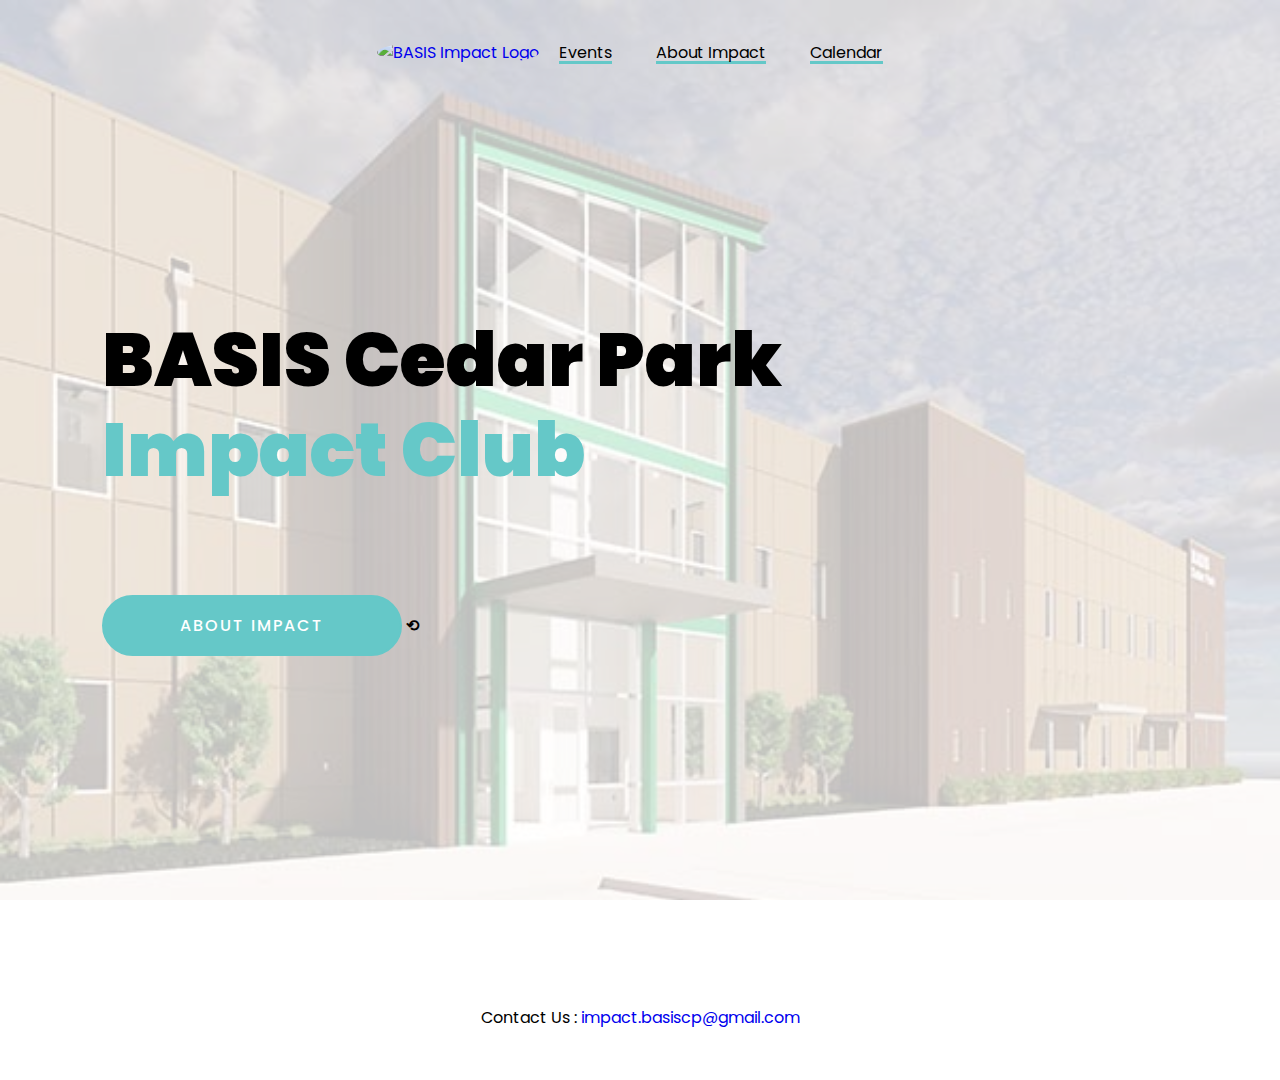
==== src/index.html @ 2e79f71d "Add files via upload" ====
<!DOCTYPE html>
<html lang="en">
  <head>
    <meta charset="UTF-8" />
    <title>BASIS Impact - Home</title>
    <link rel="icon" type="image/x-icon" href="">
    <link rel="stylesheet" href="style.css" />
  </head>
  <body>
      <nav style="z-index: 9999;">
        <a href="index.html"><img src="" alt="BASIS Impact Logo" style="width:100px;height:100px;border-radius:50%;"></a>
        <ul>
          <li><a href="events.html">Events</a></li>
          <li><a href="about.html">About Impact</a></li>
          <li><a href="calendar.html">Calendar</a></li>
        </ul>
      </nav>
      <div class="hero">
      <div class="content">
        <h1rp>BASIS Cedar Park</h1rp>
        <h1><span id="test">Impact Club</span></h1><br><br><br>

        <script>   
        var arr = ["About Impact", "Events", "Calendar"];
        var sites = ["about.html", "events.html", "calendar.html"];
        function random(mn, mx) {
            return Math.random() * (mx - mn) + mn;
        }
        function RandomPage() {
          var num=(Math.floor(random(1, 4)))-1
          var down = document.getElementById('_content').innerText = arr[num];
          var down = document.getElementById('_content').href = sites[num];
        }
        </script>

        <br><a id="_content" href="about.html" class="btn">About Impact</a>
        <a id="reroll" href="#" style="color:#000000" onclick="RandomPage()"><strong>⟲</strong></a>
      </div>
    </div>
    <footer>
      <p>Contact Us : <a href="mailto:impact.basiscp@gmail.com">impact.basiscp@gmail.com</a></p>
      <br><br>
    </footer>
  </body>
</html>
---- src/style.css ----
@import url("https://fonts.googleapis.com/css2?family=Poppins:wght@400;500;600;700&display=swap");


body {
  display: grid;
  height: 100vh; 
  place-items: center;
}

.dashboard {
  place-items: center;
  display: flex;
  position: absolute;
  top: 50%;
  left: 50%;
  margin-right: -50%;
  transform: translate(-50%, -50%);
}

svg {
  width: 114px;
  height: 114px;
  margin: 1em;
}

.bg {
  fill: none;
  stroke-width: 10px;
  stroke: #b7d5e1;
}

[class^="meter-"] {
  fill: none;
  stroke-width: 10px;
  stroke-linecap: round;
  transform: rotate(-90deg);
  transform-origin: 50% 50%;

}

.meter-1 {
  stroke-dasharray: 360;
  stroke-dashoffset: 349.2;
  stroke: #05aaff;
  animation: progress-1 1s ease-out;
}

@keyframes progress-1 {
    from {
        stroke-dashoffset: 360;
    }
    to {
        stroke-dashoffset: 349.2;
    }
}

* {
  margin: 0;
  padding: 0;
  box-sizing: border-box;
  font-family: "Poppins", sans-serif;
}
a {
  text-decoration: none;
}
.hero {
  width: 100%;
  height: 100vh;
  overflow: hidden;
}
.hero::before {
  content: "";
  background-image: url('images/bcp.png');
  background-size: cover;
  position: absolute;
  top: 0px;
  right: 0px;
  bottom: 0px;
  left: 0px;
  opacity: 0.25;
  overflow: hidden;
}

nav {
  display: flex;
  align-items: center;
  justify-content: space-between;
  padding: 30px 100px;
}
.logo {
  max-height: 60px;
  border-radius: 50%;
}
nav ul li {
  list-style: none;
  display: inline-block;
  padding: 10px 20px;
}
nav ul li a {
  color: #000000;
  background:
    linear-gradient(
      to right,
      rgba(100, 200, 200, 1),
      rgba(100, 200, 200, 1)
    ),
    linear-gradient(
      to right,
      rgba(255, 0, 0, 1),
      rgba(255, 0, 180, 1),
      rgba(0, 100, 200, 1)
  );
  background-size: 100% 3px, 0 3px;
  background-position: 100% 100%, 0 100%;
  background-repeat: no-repeat;
  transition: background-size 400ms;
}
nav ul li a:hover {
  background-size: 0 3px, 100% 3px;
  color: #000000;
}
nav ul li a:after {
  content: "";
  position: absolute;
  left: 0;
  width: 0;
  height: 3px;
  background: linear-gradient(
      to right,
      rgba(100, 200, 200, 1),
      rgba(100, 200, 200, 1)
    ),
    linear-gradient(
      to right,
      rgba(255, 0, 0, 1),
      rgba(255, 0, 180, 1),
      rgba(0, 100, 200, 1)
    );
  transition: 0.3s;
  bottom: 0;
}
nav ul li a:hover:after {
  width: 100%;
}
.btn {
  color: #fff;
  font-size: 16px;
  width: 300px;
  text-transform: uppercase;
  text-align: center;
  letter-spacing: 2px;
  padding: 16px 40px;
  border-radius: 500px;
  display: inline-block;
  font-weight: 500;
  transition: all 0.4s ease-in-out;
  background-size: 152% 100%;
  background: #65c8c8;
  border: 2px solid #65c8c8;
}
.btn:hover {
  background: transparent;
  border-color: #65c8c8;
  color: #65c8c8;
}

.content {
  position: absolute;
  top: 35%;
  left: 8%;
  overflow: hidden;
}
.content .title {
  color: #0a0a0a;
  font-size: 15px;
  text-transform: uppercase;
  text-align: center;
  letter-spacing: 4px;
  display: inline-block;
  margin-bottom: 20px;
  background: linear-gradient(
    120deg,
    #000000 20.69%,
    #000000 50.19%,
    #000000 79.69%
  );
  -webkit-background-clip: text;
  -webkit-text-fill-color: transparent;
}
.content h1 {
  color: #1f1f25;
  font-size: 75px;
  font-weight: 900;
  line-height: 90px;
  text-transform: inherit;

}
.content h1 span {
  color: #65c8c8;
}
.content p {
  width: 55%;
  color: #202020;
  margin-top: 25px;
  margin-bottom: 30px;
}

.type {
  display:inline-flex;
}

.type span {
  word-break: break-all;
  height: 1.3em;
  width:0%;
  overflow: hidden;
  animation:t 2s linear infinite alternate;
}
.type span:before {
  content:" ";
  display:inline-block;
}

h1rp {
  color: #000000;
  font-size: 75px;
  font-weight: 900;
  line-height: 90px;
  text-transform: inherit;
}

@keyframes t{
  90%,100% {width:100%}
}

.column {
  float: left;
  width: 50%;
  padding: 5px;
}

.row::after {
  content: "";
  clear: both;
  display: table;
}
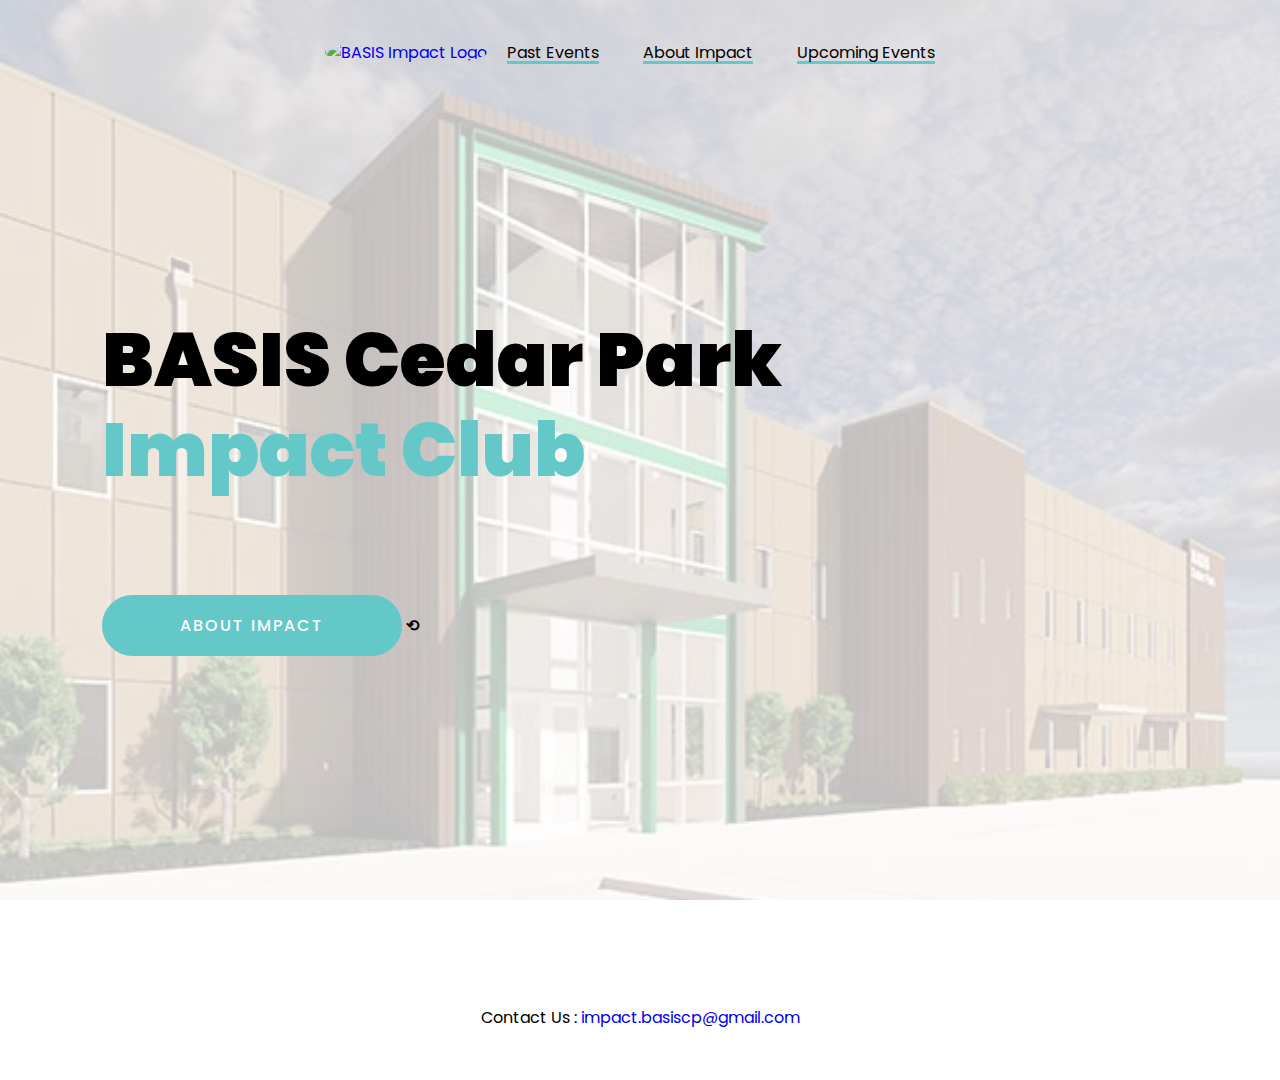
==== commit 6bf4621e: "Update index.html" ====
--- a/src/index.html
+++ b/src/index.html
@@ -10,9 +10,9 @@
       <nav style="z-index: 9999;">
         <a href="index.html"><img src="" alt="BASIS Impact Logo" style="width:100px;height:100px;border-radius:50%;"></a>
         <ul>
-          <li><a href="events.html">Events</a></li>
+          <li><a href="events.html">Past Events</a></li>
           <li><a href="about.html">About Impact</a></li>
-          <li><a href="calendar.html">Calendar</a></li>
+          <li><a href="calendar.html">Upcoming Events</a></li>
         </ul>
       </nav>
       <div class="hero">
@@ -42,4 +42,4 @@
       <br><br>
     </footer>
   </body>
-</html>+</html>
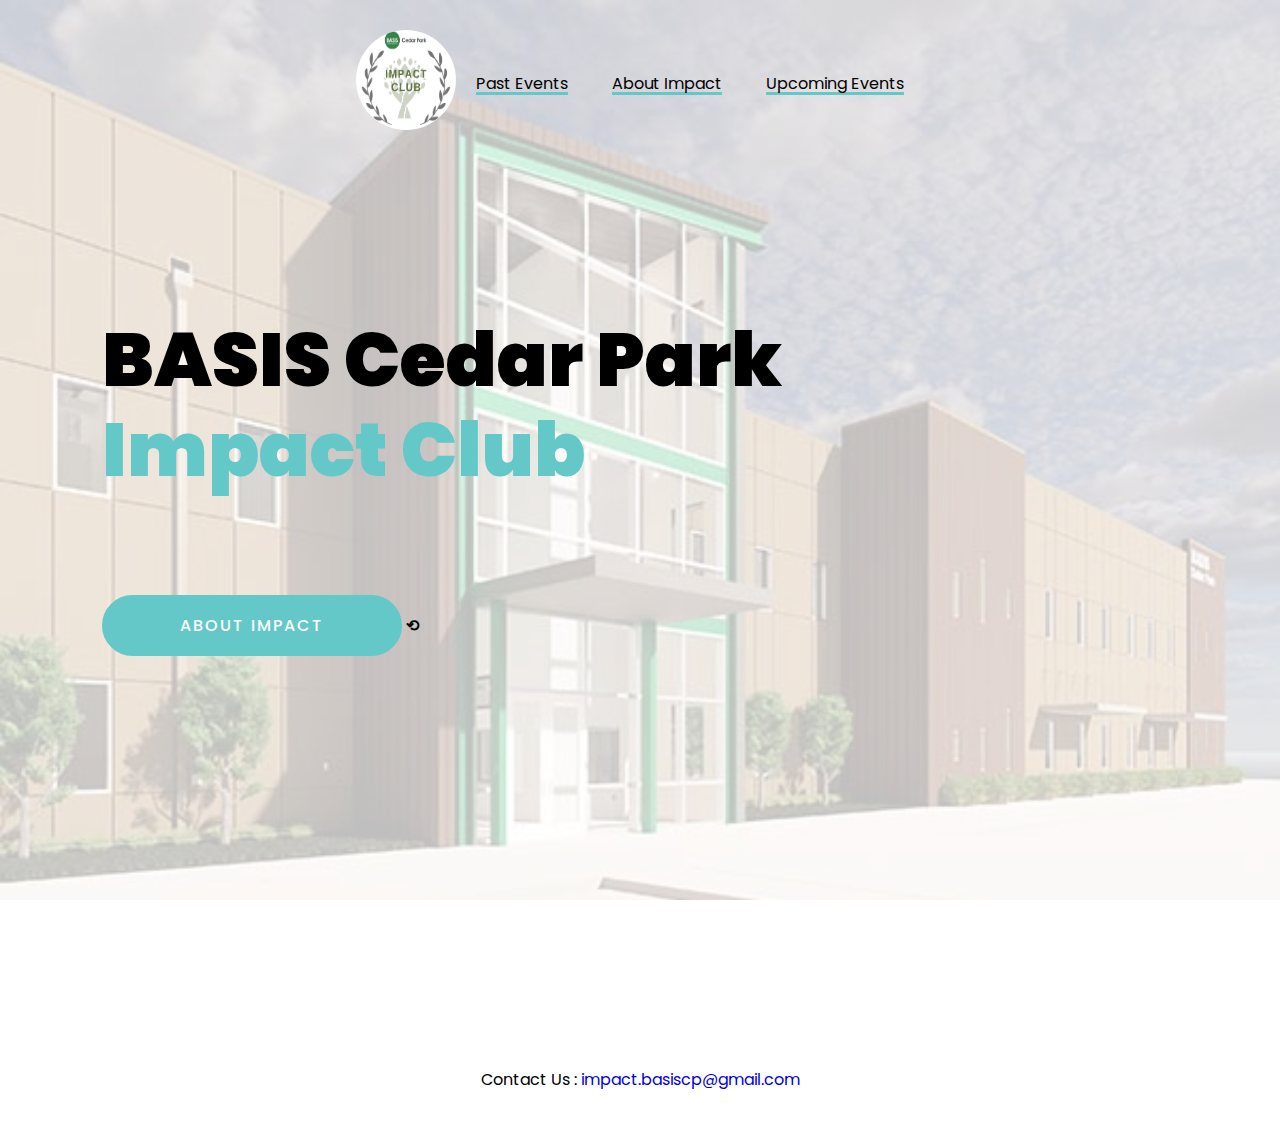
==== commit e178b6fc: "Update index.html" ====
--- a/src/index.html
+++ b/src/index.html
@@ -8,7 +8,7 @@
   </head>
   <body>
       <nav style="z-index: 9999;">
-        <a href="index.html"><img src="" alt="BASIS Impact Logo" style="width:100px;height:100px;border-radius:50%;"></a>
+        <a href="index.html"><img src="images/Impact_Club_Logo.png" alt="BASIS Impact Logo" style="width:100px;height:100px;border-radius:50%;"></a>
         <ul>
           <li><a href="events.html">Past Events</a></li>
           <li><a href="about.html">About Impact</a></li>
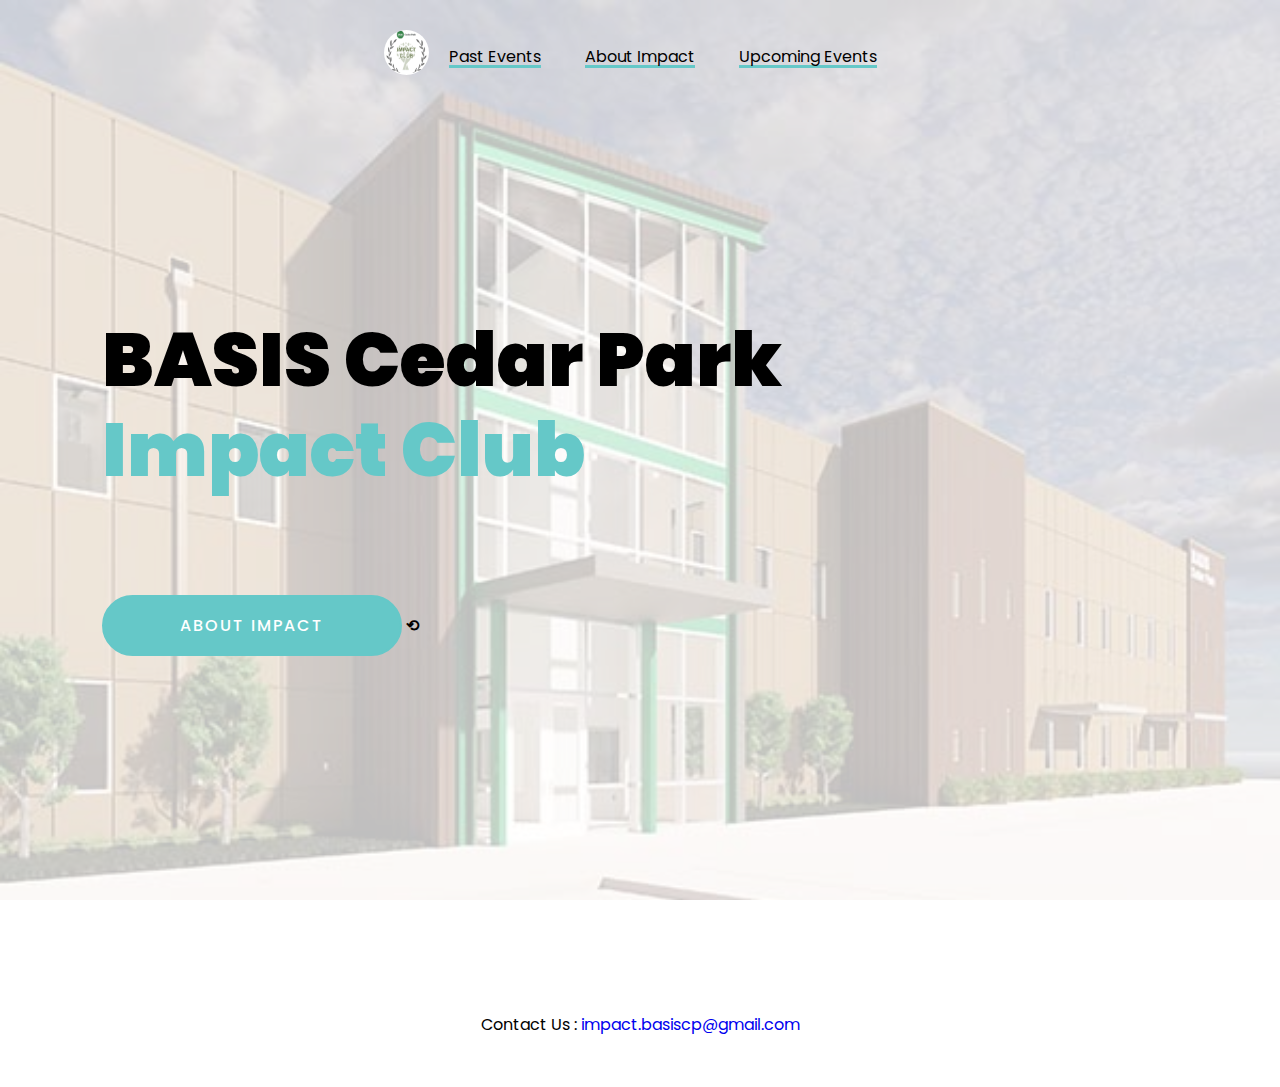
==== commit 1fecdf49: "Update index.html" ====
--- a/src/index.html
+++ b/src/index.html
@@ -8,7 +8,7 @@
   </head>
   <body>
       <nav style="z-index: 9999;">
-        <a href="index.html"><img src="images/Impact_Club_Logo.png" alt="BASIS Impact Logo" style="width:100px;height:100px;border-radius:50%;"></a>
+        <a href="index.html"><img src="images/Impact_Club_Logo.png" alt="BASIS Impact Logo" style="width:5vh;height:5vh;border-radius:50%;"></a>
         <ul>
           <li><a href="events.html">Past Events</a></li>
           <li><a href="about.html">About Impact</a></li>
